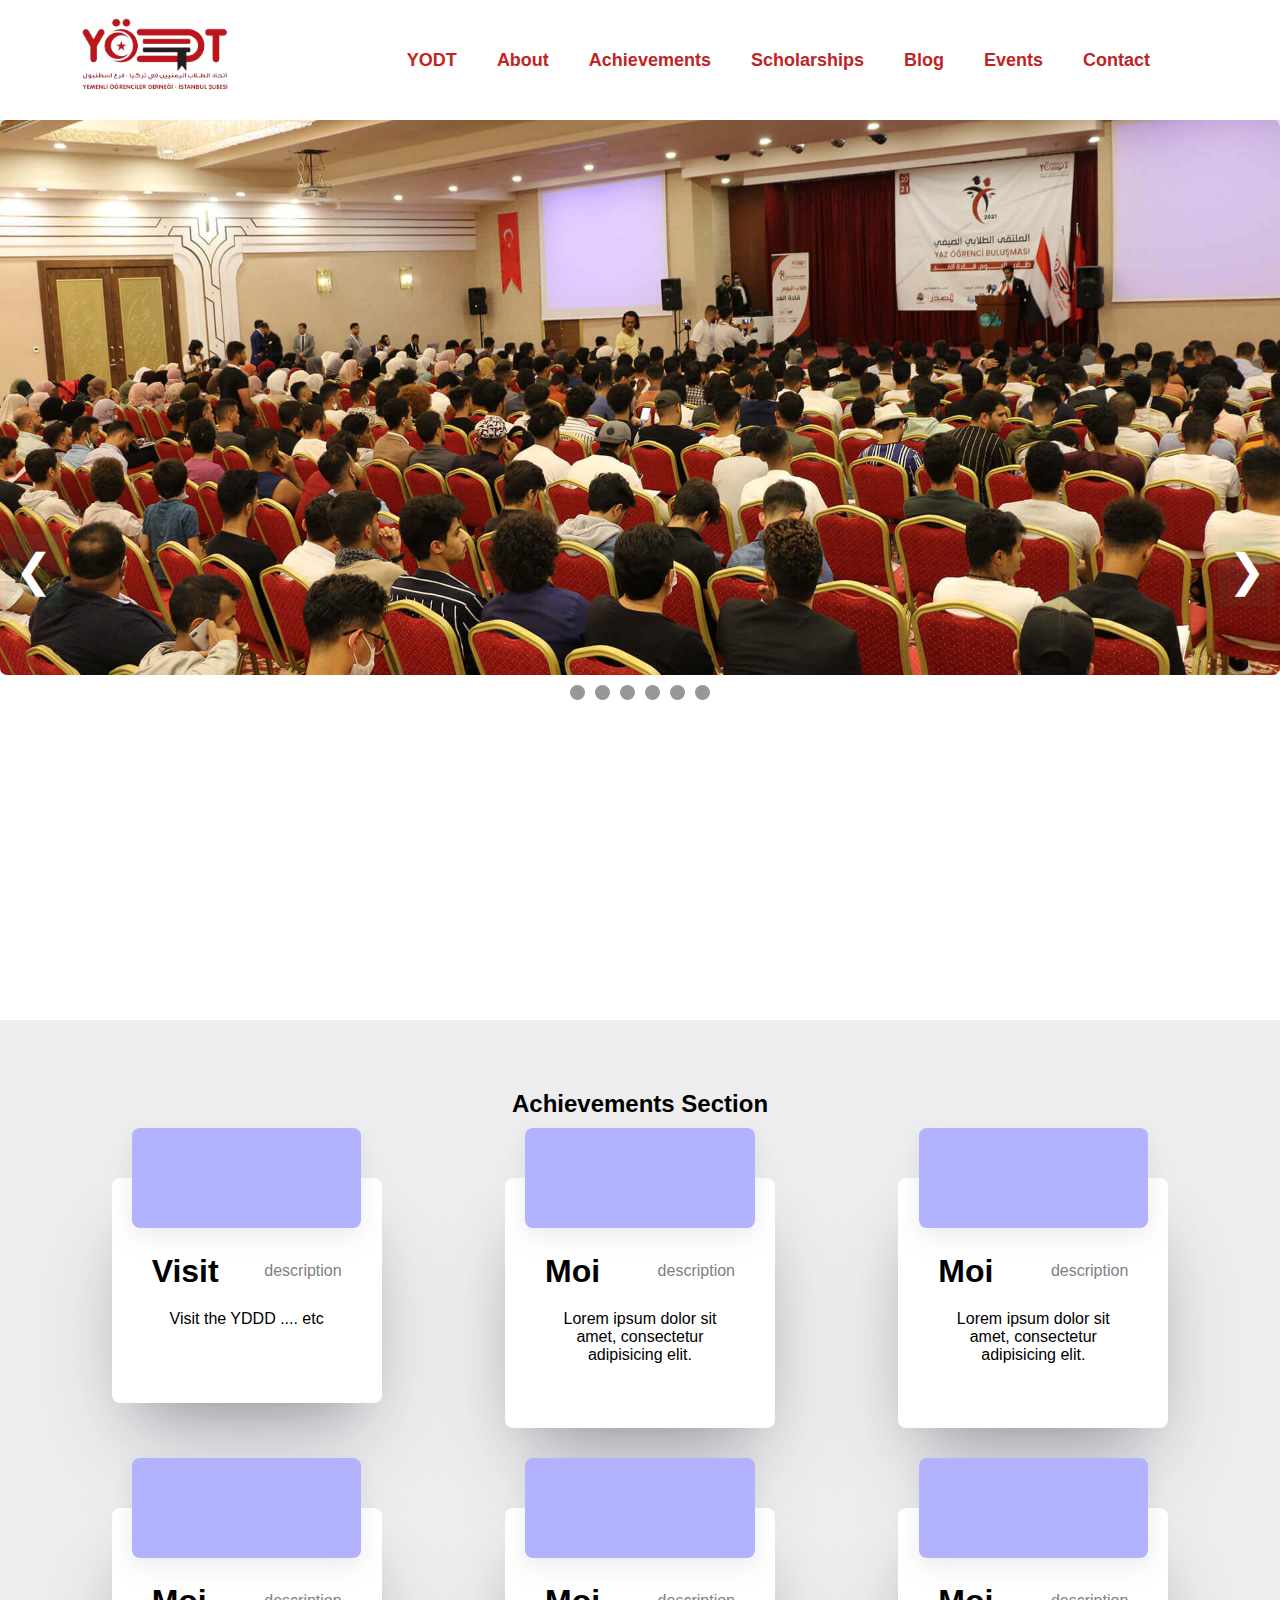
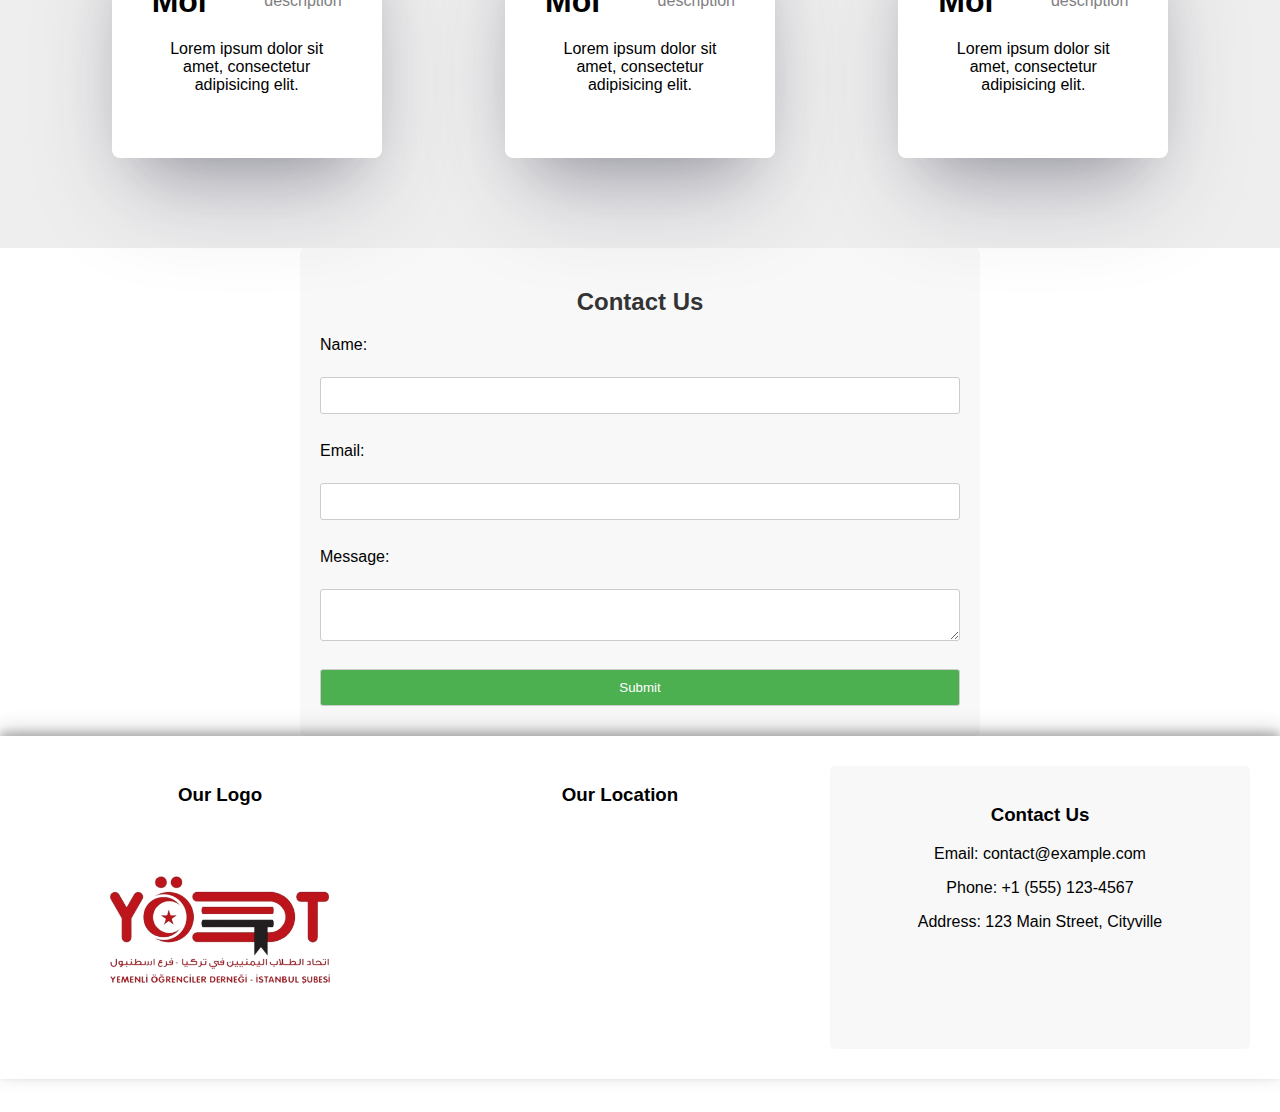
==== index.html @ 3d3b21c8 "intial commit" ====
<!DOCTYPE html>
<html lang="en">

<head>
    <meta charset="UTF-8">
    <meta name="viewport" content="width=device-width, initial-scale=1.0">
    <link rel="stylesheet" href="./assets/css/styles.css">

    <title>YODT</title>

</head>

<body>
    <!-- navbar -->
    <nav>
        <div class="logo">
            <a href="./index.html">
                <img id="logo" src="./assets/logo/logo-high-quality.png" alt="YODT LOGO">
            </a>
        </div>
        <div class="nav-links">
            <ul>
                <li><a href="#">YODT</a></li>
                <li><a href="#about">About</a></li>
                <li><a href="#achievements">Achievements</a></li>
                <li><a href="./schholarships.html">Scholarships</a></li>
                <li><a href="./bolg.html">Blog</a></li>
                <li><a href="./events.html">Events</a></li>
                <li><a href="#contact">Contact</a></li>
            </ul>

        </div>
    </nav>


    <!-- hero section -->
    <div class="hero">
        <div class="slider">
            <div class="slide" style="background-image: url(./assets/images/100.jpg);"></div>
            <div class="slide" style="background-image: url(./assets/images/2.jpg);"></div>
            <div class="slide" style="background-image: url(./assets/images/3.jpg);"></div>
            <div class="slide" style="background-image: url(./assets/images/4.jpg);"></div>
            <div class="slide" style="background-image: url(./assets/images/5.jpeg);"></div>
            <div class="slide" style="background-image: url(./assets/images/6.jpeg);"></div>
        </div>

        <!-- buttons to move slides -->
        <button class="prev-btn" onclick="prevSlide()">&#10094;</button>
        <button class="next-btn" onclick="nextSlide()">&#10095;</button>


        <div class="dots-container"></div>
    </div>


    <!-- achievement -->
    <div class="achievements" id="achievements">
        <h2>Achievements Section</h2>
        <div class="achievement-cards">

            <div>
                <article class="card">
                    <div class="card-img">
                        <div class="card-imgs pv delete"></div>
                    </div>
                    <div class="project-info">
                        <div class="flex">
                            <div class="project-title">Visit</div>
                            <span class="tag">description</span>
                        </div>
                        <span>Visit the YDDD .... etc </span>
                    </div>
                </article>
            </div>
            <div>
                <article class="card">
                    <div class="card-img">
                        <div class="card-imgs pv delete">
                        </div>
                    </div>
                    <div class="project-info">
                        <div class="flex">
                            <div class="project-title">Moi</div>
                            <span class="tag">description</span>
                        </div>
                        <span>Lorem ipsum dolor sit amet, consectetur adipisicing elit. </span>
                    </div>
                </article>
            </div>
            <div>
                <article class="card">
                    <div class="card-img">
                        <div class="card-imgs pv delete"></div>
                    </div>
                    <div class="project-info">
                        <div class="flex">
                            <div class="project-title">Moi</div>
                            <span class="tag">description</span>
                        </div>
                        <span>Lorem ipsum dolor sit amet, consectetur adipisicing elit. </span>
                    </div>
                </article>
            </div>
            <div>
                <article class="card">
                    <div class="card-img">
                        <div class="card-imgs pv delete"></div>
                    </div>
                    <div class="project-info">
                        <div class="flex">
                            <div class="project-title">Moi</div>
                            <span class="tag">description</span>
                        </div>
                        <span>Lorem ipsum dolor sit amet, consectetur adipisicing elit. </span>
                    </div>
                </article>
            </div>
            <div>
                <article class="card">
                    <div class="card-img">
                        <div class="card-imgs pv delete"></div>
                    </div>
                    <div class="project-info">
                        <div class="flex">
                            <div class="project-title">Moi</div>
                            <span class="tag">description</span>
                        </div>
                        <span>Lorem ipsum dolor sit amet, consectetur adipisicing elit. </span>
                    </div>
                </article>
            </div>
            <div>
                <article class="card">
                    <div class="card-img">
                        <div class="card-imgs pv delete"></div>
                    </div>
                    <div class="project-info">
                        <div class="flex">
                            <div class="project-title">Moi</div>
                            <span class="tag">description</span>
                        </div>
                        <span>Lorem ipsum dolor sit amet, consectetur adipisicing elit. </span>
                    </div>
                </article>
            </div>
        </div>
    </div>



    <!-- contact section -->
    <div class="contact-section">
        <h2>Contact Us</h2>
        <form>
            <label for="name">Name:</label><br>
            <input type="text" id="name" name="name"><br>
            <label for="email">Email:</label><br>
            <input type="email" id="email" name="email"><br>
            <label for="message">Message:</label><br>
            <textarea id="message" name="message"></textarea><br>
            <input type="submit" value="Submit">
        </form>
    </div>
    

    <footer>
        <div class="footer-section logo-section">
            <h3>Our Logo</h3>
            <img src="./assets/logo/logo-high-quality.png" alt="Organization Logo">
        </div>
    
        <div class="footer-section map-section">
            <h3>Our Location</h3>
            <!-- Replace the iframe src attribute with your own Google Maps embed code -->
            <iframe src="https://www.google.com/maps/embed?pb=!1m18!1m12!1m3!1d3005.69174178103!2d29.006393375146153!3d41.11942287133514!2m3!1f0!2f0!3f0!3m2!1i1024!2i768!4f13.1!3m3!1m2!1s0x14cab728fc42dd33%3A0x17d213078fb809f4!2zTmnFn2FudGHFn8SxIMOcbml2ZXJzaXRlc2k!5e0!3m2!1str!2str!4v1704743667808!5m2!1str!2str" width="300" height="200" referrerpolicy="no-referrer-when-downgrade" style="border:0;" allowfullscreen="" loading="lazy"></iframe>
        </div>
    
        <div class="footer-section contact-section">
            <h3>Contact Us</h3>
            <p>Email: contact@example.com</p>
            <p>Phone: +1 (555) 123-4567</p>
            <p>Address: 123 Main Street, Cityville</p>
        </div>
    </footer>

    <script src="./assets/js/slider.js"></script>
</body>

</html>
---- assets/css/styles.css ----
html {
    scroll-behavior: smooth;
}

body {
    font-family: Arial, sans-serif;
    margin: 0;
    padding: 0;
    box-sizing: border-box;
}

/* navbar */
nav {
    height: 100px;
    background-color: #fff;
    box-shadow: 0 4px 8px 0 rgba(0, 0, 0, 0.2), 0 6px 20px 0 rgba(0, 0, 0, 0.19);
    padding: 10px;
    text-align: center;
    display: flex;
    align-items: center;
    justify-content: space-between;
}

.nav-links {
    padding-right: 100px;

}

.nav-links ul {
    list-style: none;
    display: flex;
}

nav a {
    color: #bf2524;
    font-weight: 700;
    font-size: 18px;
    font-family: Arial, sans-serif;
    text-decoration: none;
    padding: 10px;
    margin: 0 10px;
}

nav a:hover {
    color: #ff0000;
}

#logo {
    width: 250px;
    overflow: hidden;
    background-size: cover;
}

/* hero section */


.hero {
    position: relative;
    height: 100vh;
    /* width: 100%; */
    /* max-width: 50em; */
    /* margin: auto; */
    overflow: hidden;
    /* padding-top: 50px; */

}

.slider {
    display: flex;
    transition: transform 0.5s ease-in-out;
}

.slide {
    flex: 0 0 100%;
    height: 555px;
    background-size: cover;
    border-radius: 7px;

}

.prev-btn,
.next-btn {
    position: absolute;
    top: 50%;
    transform: translateY(-50%);
    font-size: 45px;
    padding: 10px;
    border: none;
    background-color: #33bd8f11;
    color: #fff;
    cursor: pointer;
}

.prev-btn {
    left: 0.1em;
}

.next-btn {
    right: 0.1em;
}

.dots-container {
    text-align: center;
    margin-top: 10px;
}

.dot {
    cursor: pointer;
    background-color: #979797;
    height: 15px;
    width: 15px;
    margin: 0 5px;
    border-radius: 50%;
    display: inline-block;
}

.active {
    background-color: #3e6e7b;
}


/* Achievement section */

.achievements {
    text-align: center;
    padding: 50px;
    background: #eee;
}

.achievement-cards {
    display: flex;
    flex-wrap: wrap;
    justify-content: space-around;
}

.project-info {
    padding: 25px 40px;
    display: flex;
    flex-direction: column;
    gap: 20px;
    position: relative;
    top: -50px;
}

.project-title {
    font-weight: 700;
    font-size: 2em;
    overflow: hidden;
    text-overflow: ellipsis;
    white-space: nowrap;
    color: black;
}

.flex {
    display: flex;
    justify-content: space-between;
    align-items: center;
}

.account {
    font-weight: bold;
}

.tag {
    font-weight: lighter;
    color: grey;
}

/*DELETE THIS TWO LINE*/
.delete {
    background-color: #b2b2fd;
}

.card-img div {
    width: 90%;
}

/*IF USING IMAGES*/

.card {
    margin: 40px;
    background-color: white;
    color: black;
    width: 270px;
    max-height: 250px;
    border-radius: 8px;
    box-shadow: rgba(50, 50, 93, 0.25) 0px 50px 100px -20px,
        rgba(0, 0, 0, 0.3) 0px 30px 60px -30px;
}

.card-img {
    position: relative;
    top: -50px;
    height: 100px;
    display: flex;
    justify-content: center;
}

/* Change the .card-img div to .card-img img to use img*/
.card-img a,
.card-img div {
    height: 100px;
    width: 85%;
    /* Change this width here to change the width of the color/image */
    object-fit: cover;
    border-radius: 8px;
    box-shadow: rgba(149, 157, 165, 0.2) 0px 8px 24px;
}

.pv:hover {
    transform: scale(1.12);
}

.card-imgs {
    transition: all 0.5s;
}




/* csontact section */
.contact-section {
    width: 50%;
    margin: auto;
    padding: 20px;
    background-color: #f8f8f8;
    border-radius: 5px;
}

.contact-section h2 {
    text-align: center;
    color: #333;
}

.contact-section form {
    display: flex;
    flex-direction: column;
}

.contact-section label {
    margin-bottom: 5px;
}

.contact-section input, .contact-section textarea {
    margin-bottom: 10px;
    padding: 10px;
    border: 1px solid #ccc;
    border-radius: 3px;
}

.contact-section input[type="submit"] {
    cursor: pointer;
    background-color: #4CAF50;
    color: white;
}


/* footer section */
footer {
    background-color: #fff;
    color: #000;
    box-shadow: 0 -4px 8px 0 rgba(0, 0, 0, 0.2), 0 -6px 20px 0 rgba(0, 0, 0, 0.19);
    padding: 20px;
    text-align: center;
    display: flex;
    justify-content: space-around;
    flex-wrap: wrap;
}

.footer-section {
    flex: 1;
    margin: 10px;
}

.logo-section img {
    max-width: 100%;
    height: auto;
}

.map-section iframe {
    width: 100%;
    height: 100%;
}

/* Responsive section for small screens  */
@media (max-width: 600px) {
    nav a {
        display: block;
        margin: 5px 0;
    }
}
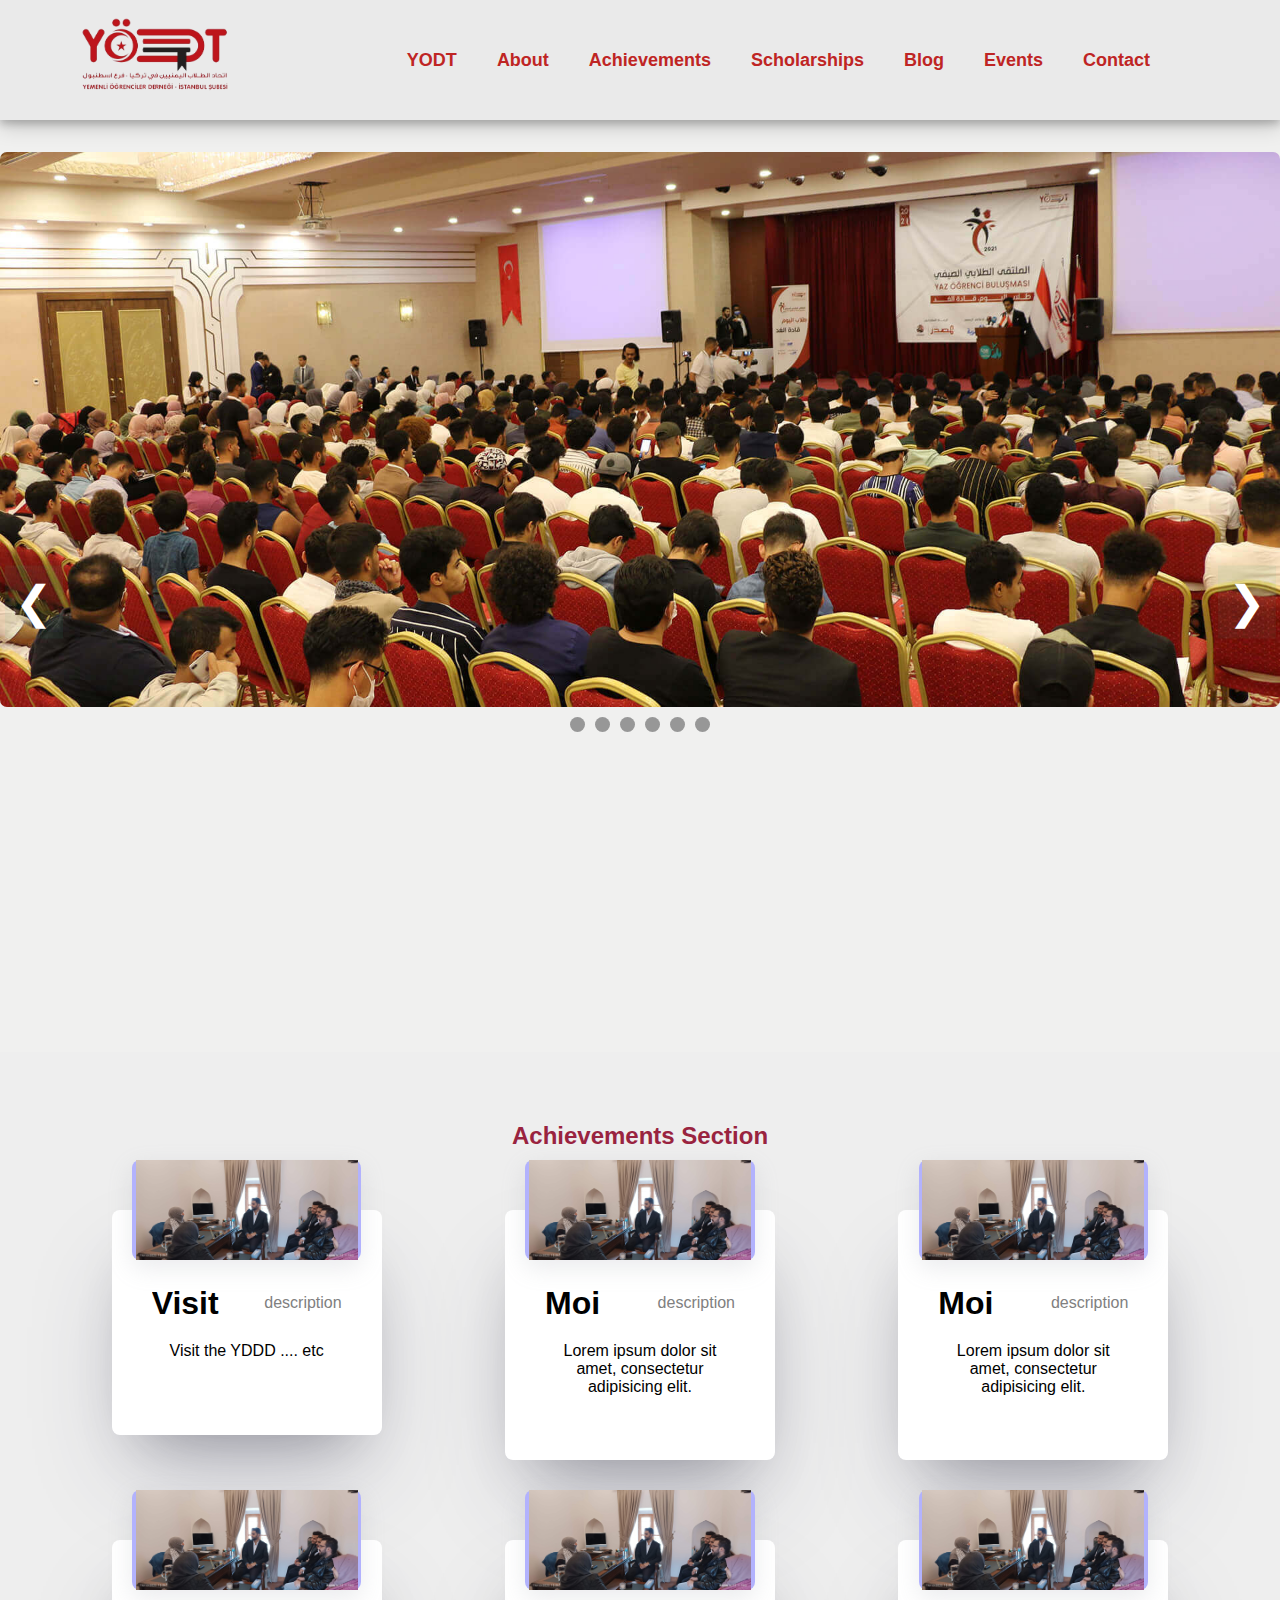
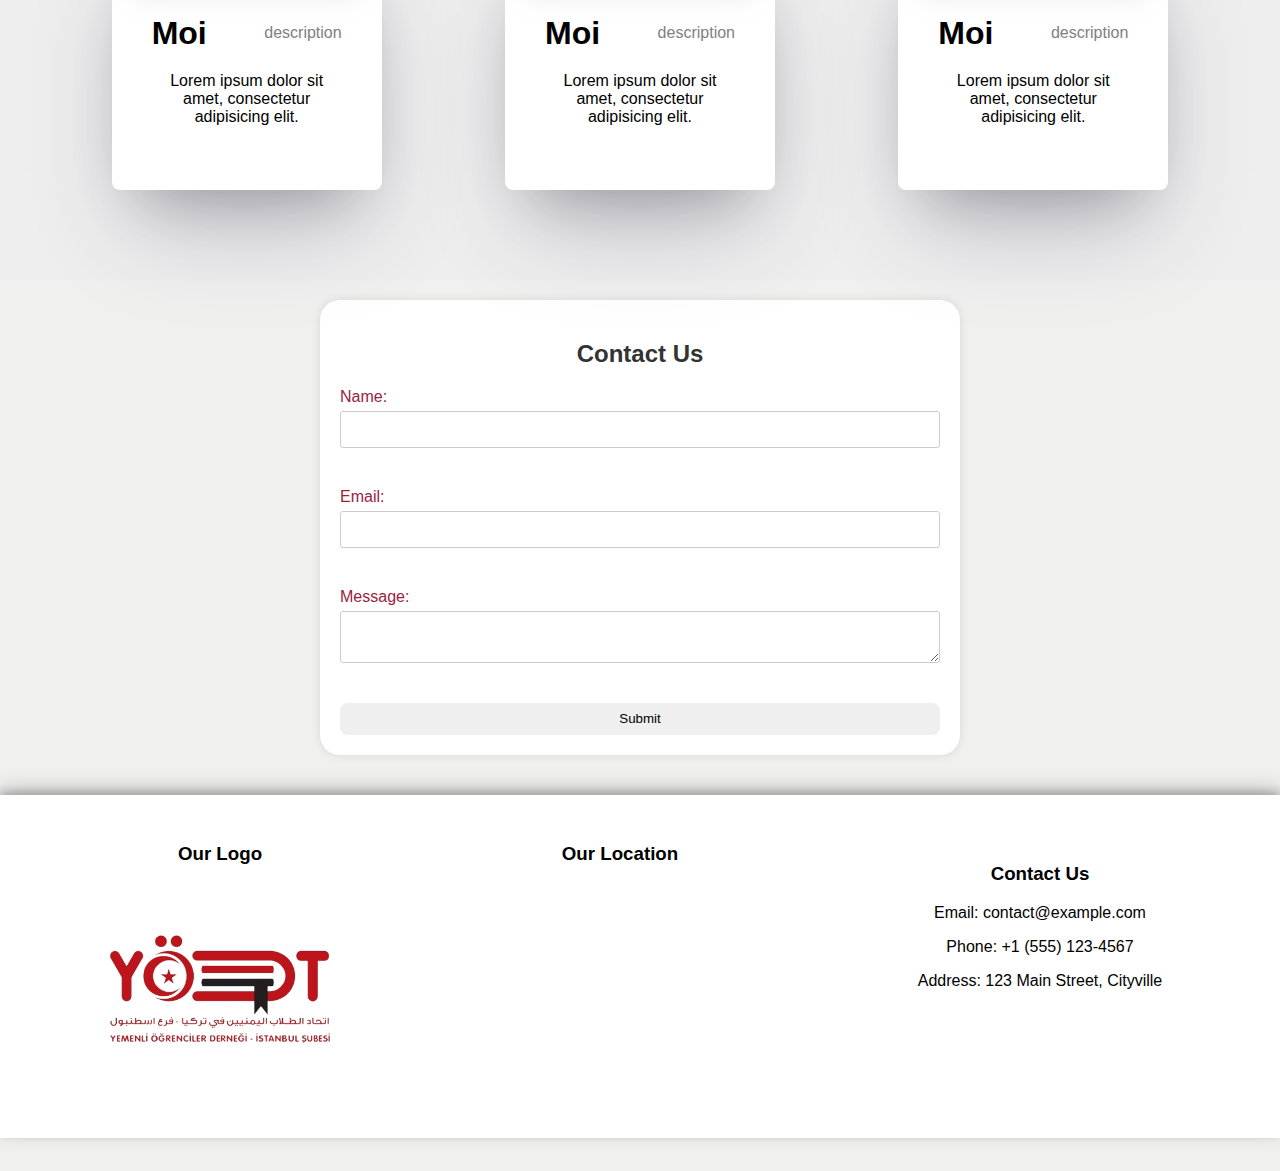
==== commit ed46a39d: "blog" ====
--- a/index.html
+++ b/index.html
@@ -61,7 +61,7 @@
             <div>
                 <article class="card">
                     <div class="card-img">
-                        <div class="card-imgs pv delete"></div>
+                        <div class="card-imgs pv delete"><img src="./assets/images/1.jpeg" height="100px" alt=""></div>
                     </div>
                     <div class="project-info">
                         <div class="flex">
@@ -75,64 +75,64 @@
             <div>
                 <article class="card">
                     <div class="card-img">
-                        <div class="card-imgs pv delete">
-                        </div>
-                    </div>
-                    <div class="project-info">
-                        <div class="flex">
-                            <div class="project-title">Moi</div>
-                            <span class="tag">description</span>
-                        </div>
-                        <span>Lorem ipsum dolor sit amet, consectetur adipisicing elit. </span>
-                    </div>
-                </article>
-            </div>
-            <div>
-                <article class="card">
-                    <div class="card-img">
-                        <div class="card-imgs pv delete"></div>
-                    </div>
-                    <div class="project-info">
-                        <div class="flex">
-                            <div class="project-title">Moi</div>
-                            <span class="tag">description</span>
-                        </div>
-                        <span>Lorem ipsum dolor sit amet, consectetur adipisicing elit. </span>
-                    </div>
-                </article>
-            </div>
-            <div>
-                <article class="card">
-                    <div class="card-img">
-                        <div class="card-imgs pv delete"></div>
-                    </div>
-                    <div class="project-info">
-                        <div class="flex">
-                            <div class="project-title">Moi</div>
-                            <span class="tag">description</span>
-                        </div>
-                        <span>Lorem ipsum dolor sit amet, consectetur adipisicing elit. </span>
-                    </div>
-                </article>
-            </div>
-            <div>
-                <article class="card">
-                    <div class="card-img">
-                        <div class="card-imgs pv delete"></div>
-                    </div>
-                    <div class="project-info">
-                        <div class="flex">
-                            <div class="project-title">Moi</div>
-                            <span class="tag">description</span>
-                        </div>
-                        <span>Lorem ipsum dolor sit amet, consectetur adipisicing elit. </span>
-                    </div>
-                </article>
-            </div>
-            <div>
-                <article class="card">
-                    <div class="card-img">
-                        <div class="card-imgs pv delete"></div>
+                        <div class="card-imgs pv delete"><img src="./assets/images/1.jpeg" height="100px" alt=""></div>
+
+                    </div>
+                    <div class="project-info">
+                        <div class="flex">
+                            <div class="project-title">Moi</div>
+                            <span class="tag">description</span>
+                        </div>
+                        <span>Lorem ipsum dolor sit amet, consectetur adipisicing elit. </span>
+                    </div>
+                </article>
+            </div>
+            <div>
+                <article class="card">
+                    <div class="card-img">
+                        <div class="card-imgs pv delete"><img src="./assets/images/1.jpeg" height="100px" alt=""></div>
+                    </div>
+                    <div class="project-info">
+                        <div class="flex">
+                            <div class="project-title">Moi</div>
+                            <span class="tag">description</span>
+                        </div>
+                        <span>Lorem ipsum dolor sit amet, consectetur adipisicing elit. </span>
+                    </div>
+                </article>
+            </div>
+            <div>
+                <article class="card">
+                    <div class="card-img">
+                        <div class="card-imgs pv delete"><img src="./assets/images/1.jpeg" height="100px" alt=""></div>
+                    </div>
+                    <div class="project-info">
+                        <div class="flex">
+                            <div class="project-title">Moi</div>
+                            <span class="tag">description</span>
+                        </div>
+                        <span>Lorem ipsum dolor sit amet, consectetur adipisicing elit. </span>
+                    </div>
+                </article>
+            </div>
+            <div>
+                <article class="card">
+                    <div class="card-img">
+                        <div class="card-imgs pv delete"><img src="./assets/images/1.jpeg" height="100px" alt=""></div>
+                    </div>
+                    <div class="project-info">
+                        <div class="flex">
+                            <div class="project-title">Moi</div>
+                            <span class="tag">description</span>
+                        </div>
+                        <span>Lorem ipsum dolor sit amet, consectetur adipisicing elit. </span>
+                    </div>
+                </article>
+            </div>
+            <div>
+                <article class="card">
+                    <div class="card-img">
+                        <div class="card-imgs pv delete"><img src="./assets/images/1.jpeg" height="100px" alt=""></div>
                     </div>
                     <div class="project-info">
                         <div class="flex">
@@ -150,31 +150,44 @@
 
     <!-- contact section -->
     <div class="contact-section">
-        <h2>Contact Us</h2>
-        <form>
-            <label for="name">Name:</label><br>
-            <input type="text" id="name" name="name"><br>
-            <label for="email">Email:</label><br>
-            <input type="email" id="email" name="email"><br>
-            <label for="message">Message:</label><br>
-            <textarea id="message" name="message"></textarea><br>
-            <input type="submit" value="Submit">
-        </form>
+        
+        <div class="container">
+            <form id="contactForm" onsubmit="submitForm(event)">
+                <h2>Contact Us</h2>
+                <label for="name">Name:</label>
+                <input type="text" id="name" name="name" required>
+
+                <label for="email">Email:</label>
+                <input type="email" id="email" name="email" required>
+
+                <label for="message">Message:</label>
+                <textarea id="message" name="message" required></textarea>
+
+                <button type="submit" class="submit-btn">Submit</button>
+            </form>
+
+            <div id="confirmationMessage" class="hidden">
+                <p>Thank you for your message! We will get back to you soon.</p>
+            </div>
+        </div>
     </div>
-    
+
 
     <footer>
         <div class="footer-section logo-section">
             <h3>Our Logo</h3>
             <img src="./assets/logo/logo-high-quality.png" alt="Organization Logo">
         </div>
-    
+
         <div class="footer-section map-section">
             <h3>Our Location</h3>
             <!-- Replace the iframe src attribute with your own Google Maps embed code -->
-            <iframe src="https://www.google.com/maps/embed?pb=!1m18!1m12!1m3!1d3005.69174178103!2d29.006393375146153!3d41.11942287133514!2m3!1f0!2f0!3f0!3m2!1i1024!2i768!4f13.1!3m3!1m2!1s0x14cab728fc42dd33%3A0x17d213078fb809f4!2zTmnFn2FudGHFn8SxIMOcbml2ZXJzaXRlc2k!5e0!3m2!1str!2str!4v1704743667808!5m2!1str!2str" width="300" height="200" referrerpolicy="no-referrer-when-downgrade" style="border:0;" allowfullscreen="" loading="lazy"></iframe>
-        </div>
-    
+            <iframe
+                src="https://www.google.com/maps/embed?pb=!1m18!1m12!1m3!1d3005.69174178103!2d29.006393375146153!3d41.11942287133514!2m3!1f0!2f0!3f0!3m2!1i1024!2i768!4f13.1!3m3!1m2!1s0x14cab728fc42dd33%3A0x17d213078fb809f4!2zTmnFn2FudGHFn8SxIMOcbml2ZXJzaXRlc2k!5e0!3m2!1str!2str!4v1704743667808!5m2!1str!2str"
+                width="300" height="200" referrerpolicy="no-referrer-when-downgrade" style="border:0;"
+                allowfullscreen="" loading="lazy"></iframe>
+        </div>
+
         <div class="footer-section contact-section">
             <h3>Contact Us</h3>
             <p>Email: contact@example.com</p>
@@ -184,6 +197,8 @@
     </footer>
 
     <script src="./assets/js/slider.js"></script>
+    <script src="./assets/js/contact.js"></script>
+
 </body>
 
 </html>--- a/assets/css/styles.css
+++ b/assets/css/styles.css
@@ -7,12 +7,34 @@
     margin: 0;
     padding: 0;
     box-sizing: border-box;
-}
+    background-color: #f0f0ef;
+    color: #99233f;
+
+    /* scrollbar setting */
+    --sb-track-color: #eeeeee;
+    --sb-thumb-color: #be2423;
+    --sb-size: 6px;
+
+    scrollbar-color: var(--sb-thumb-color) var(--sb-track-color);
+}
+
+body::-webkit-scrollbar {
+    width: var(--sb-size);
+}
+
+body::-webkit-scrollbar-track {
+    background: var(--sb-track-color);
+    border-radius: 27px;
+}
+body::-webkit-scrollbar-thumb {
+    background: var(--sb-thumb-color);
+    border-radius: 27px;
+  }
 
 /* navbar */
 nav {
     height: 100px;
-    background-color: #fff;
+    background-color: #eaeaea;
     box-shadow: 0 4px 8px 0 rgba(0, 0, 0, 0.2), 0 6px 20px 0 rgba(0, 0, 0, 0.19);
     padding: 10px;
     text-align: center;
@@ -59,10 +81,8 @@
     height: 100vh;
     /* width: 100%; */
     /* max-width: 50em; */
-    /* margin: auto; */
+    margin-top: 2rem;
     overflow: hidden;
-    /* padding-top: 50px; */
-
 }
 
 .slider {
@@ -194,6 +214,7 @@
     height: 100px;
     display: flex;
     justify-content: center;
+
 }
 
 /* Change the .card-img div to .card-img img to use img*/
@@ -201,7 +222,6 @@
 .card-img div {
     height: 100px;
     width: 85%;
-    /* Change this width here to change the width of the color/image */
     object-fit: cover;
     border-radius: 8px;
     box-shadow: rgba(149, 157, 165, 0.2) 0px 8px 24px;
@@ -223,7 +243,6 @@
     width: 50%;
     margin: auto;
     padding: 20px;
-    background-color: #f8f8f8;
     border-radius: 5px;
 }
 
@@ -241,7 +260,8 @@
     margin-bottom: 5px;
 }
 
-.contact-section input, .contact-section textarea {
+.contact-section input,
+.contact-section textarea {
     margin-bottom: 10px;
     padding: 10px;
     border: 1px solid #ccc;
@@ -288,4 +308,36 @@
         display: block;
         margin: 5px 0;
     }
+}
+
+.container {
+    background-color: #fff;
+    margin-bottom: 20px;
+    padding: 20px;
+    border-radius: 20px;
+    box-shadow: 0 0 10px rgba(0, 0, 0, 0.1);
+}
+
+.contact-section input,
+.contact-section textarea {
+    margin-bottom: 40px;
+}
+
+.submit-btn {
+    height: 2rem;
+    border-radius: 0.5rem;
+    color: #000;
+    border: none;
+    font-weight: 500;
+
+    &:hover {
+        background-color: #bbb;
+        color: #fff;
+        font-weight: 700;
+    }
+}
+
+
+.hidden {
+    display: none;
 }